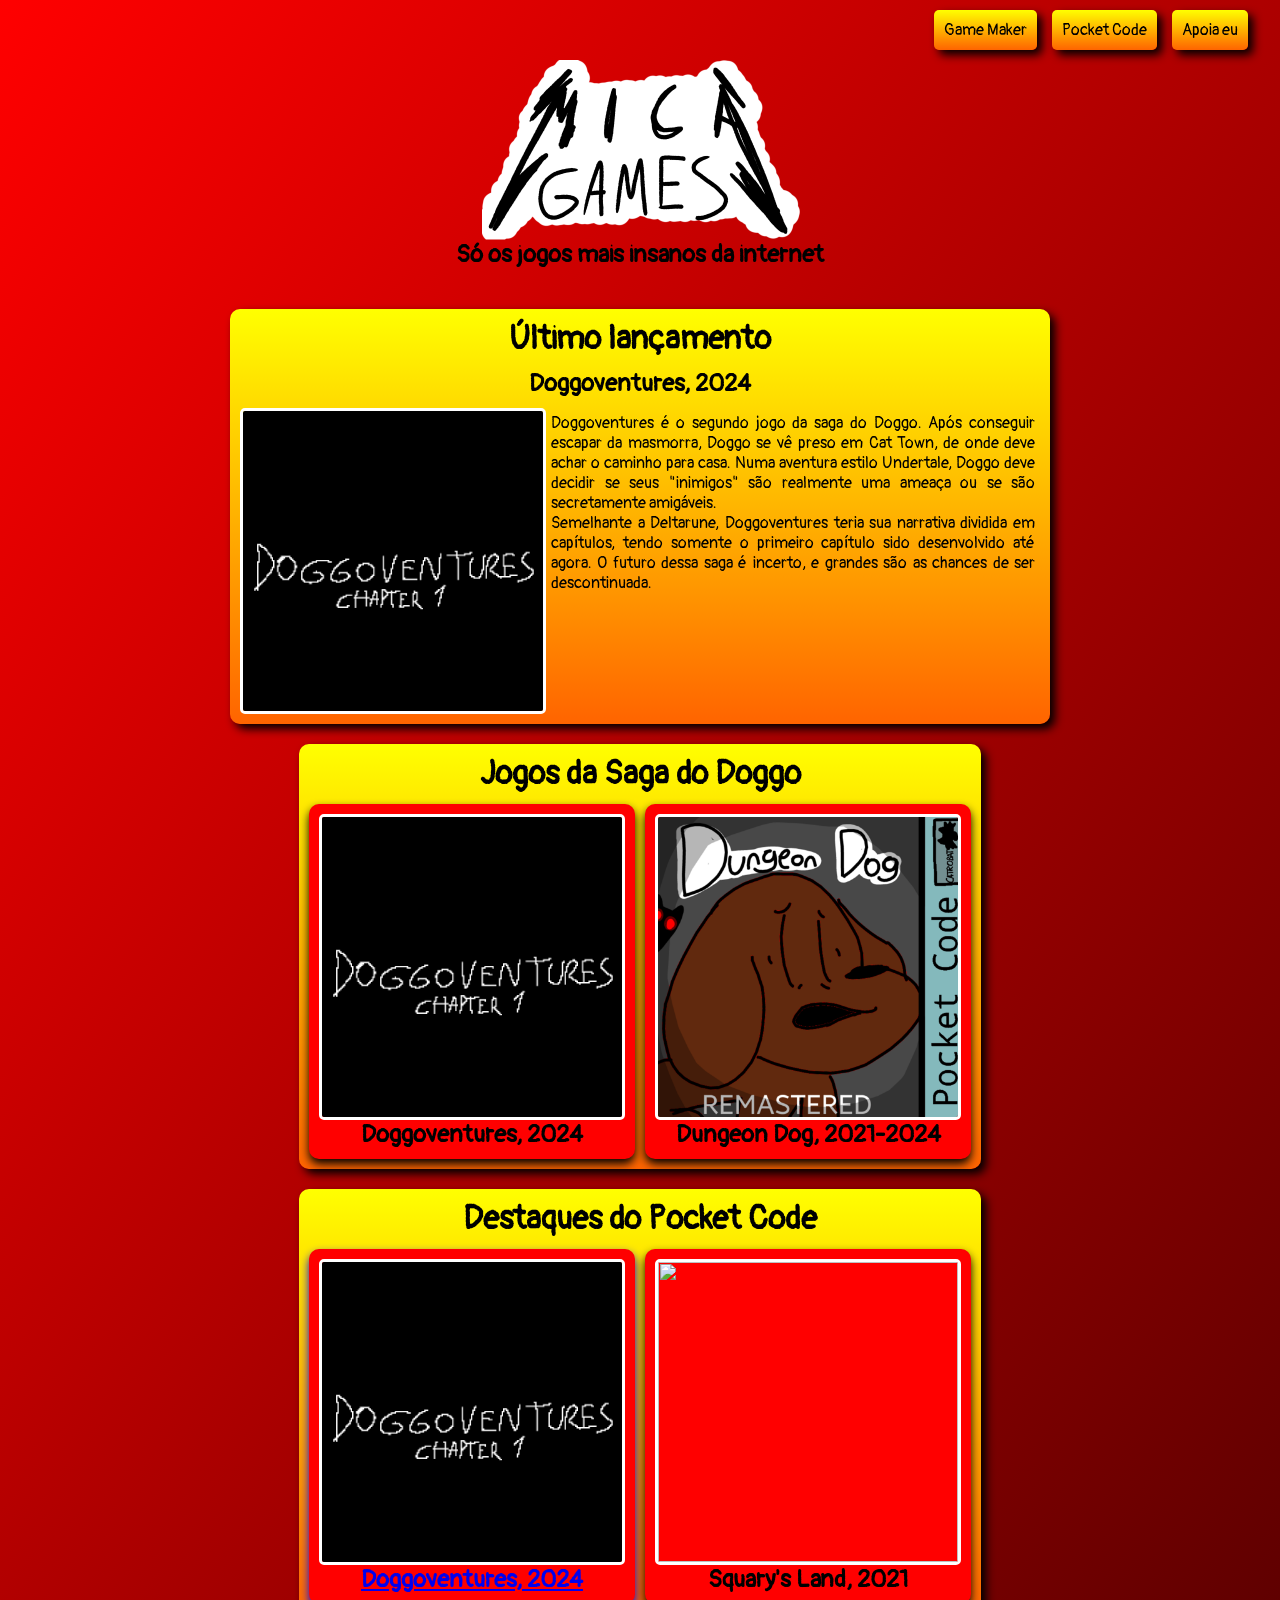
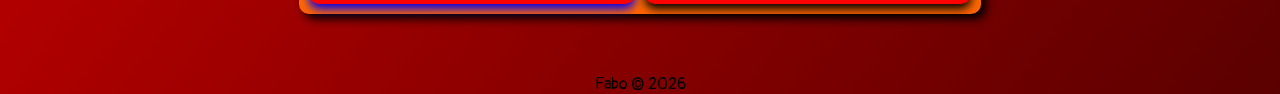
==== index.html @ 17b5a62d "new file:   gamepages/doggo.html 	modified:   index.html" ====
<!DOCTYPE html>

<html>
    <head>
        <title>MICAGAMES</title>
        <link rel="stylesheet" href="style.css">
        <link rel="icon" href="img/icon.png">
        <meta charset="utf-8">
        <meta name="keywords" content="jogos, games, download, indie">
        <meta name="viewport" content="width=device-width, initial-scale=1.0">
        <link rel="preconnect" href="https://fonts.googleapis.com">
        <link rel="preconnect" href="https://fonts.gstatic.com" crossorigin>
        <link href="https://fonts.googleapis.com/css2?family=Pangolin&display=swap" rel="stylesheet">
    </head>
    <body>
        <div class="bg">
            <div class="nav">
            <a href="" class="btn">Game Maker</a>
            <a href="pc.html" class="btn">Pocket Code</a>
            <a href="" class="btn">Apoia eu</a>
        </div>
        <div class="title">
            <img class="tit" src="img/tit.png">
            <h2>Só os jogos mais insanos da internet</h2>
        </div>
        <div class="sec" id="ul">
            <h1>Último lançamento</h1>
            <h2>Doggoventures, 2024</h2>
            <div style="display: flex;">
                <img src="img/doggo.jpg">
                <p style="text-wrap-mode: wrap; margin: 5px; text-align: justify;">
                    Doggoventures é o segundo jogo da saga do Doggo. Após conseguir escapar da masmorra, Doggo se vê preso em Cat Town, de onde
                    deve achar o caminho para casa. Numa aventura estilo Undertale, Doggo deve decidir se seus "inimigos" são realmente uma ameaça
                    ou se são secretamente amigáveis. <br>
                    Semelhante a Deltarune, Doggoventures teria sua narrativa dividida em capítulos, tendo somente o primeiro capítulo sido
                    desenvolvido até agora. O futuro dessa saga é incerto, e grandes são as chances de ser descontinuada.
                </p>
            </div>
        </div>
        <div class="sec">
            <h1>Jogos da Saga do Doggo</h1>
            <div style="display: flex; gap: 10px;"><div class="jog">
                <img src="img/doggo.jpg">
                <h2>Doggoventures, 2024</h2>
            </div>
            <div class="jog">
                <img src="img/dd.png">
                <h2>Dungeon Dog, 2021-2024</h2>
            </div>
        </div>
        </div>
        <div class="sec">
            <h1>Destaques do Pocket Code</h1>
            <div style="display: flex; gap: 10px;">
            <a href="gamepages/doggo.html"><div class="jog">
                <img src="img/doggo.jpg">
                <h2>Doggoventures, 2024</h2>
            </div></a>
            <div class="jog">
                <img src="img/sl.jpg">
                <h2>Squary's Land, 2021</h2>
            </div>
            </div>
        </div>
        <div class="foot">
            <p>Fabo &copy; 2026</p>
        </div>
        </div>
    </body>
</html>
---- style.css ----
*{
    margin: 0px;
    padding: 0px;
    font-family: "Pangolin", cursive;
}

body{
    background-color: rgb(91, 0, 0);
}

.bg{
    display: flex;
    flex-direction: column;
    height: fit-content;
    min-height: 100vh;
    width: 100vw;
    background-image: linear-gradient(to bottom right,red,rgb(91, 0, 0));
    align-items: center;
}

.title{
    display: flex;
    flex-direction: column;
    align-items: center;
    
    width: 100vw;
    margin-bottom: 30px;
}

.tit{
    width: 25%;
    height: 25%;
    border-style: none;
}

.nav{
    margin: 10px;
    display: flex;
    justify-content: right;
    gap: 15px;
    width: 95vw;
}

.btn{
    color: black;
    text-decoration: none;
    padding: 10px;
    width: fit-content;
    background-image: linear-gradient(yellow,rgb(255, 100, 0));
    border-radius: 5px;
    box-shadow: 5px 5px 10px black;
}

.btn:hover{
    transform: scale(1.1);
}

.foot{
    display: flex;
    flex-direction:column;
    width: 100vw;
    bottom: 0px;
    margin-top: 50px;
    align-items: center;
}

.sec{
    display: flex;
    flex-direction: column;
    background-image: linear-gradient(yellow,rgb(255, 100, 0));
    border-radius: 10px;
    margin: 10px;
    padding: 10px;
    box-shadow: 5px 5px 10px;
    gap: 10px;
    width: fit-content;
    cursor: pointer;
    align-items: center;
}

#ul{
    max-width: 50rem;
}

.sec:hover{
    transform: scale(1.01);
}

img{
    width: 300px;
    height: 300px;
    border-style: solid;
    border-color: white;
    border-radius: 5px;
}

.sec h1{
    width: fit-content;
}

.sec h2{
    width: fit-content;
}

.jog{
    background-color: rgb(255, 0, 0);
    border-radius: 10px;
    padding: 10px;
    display: flex;
    cursor: pointer;
    align-items: center;
    flex-direction: column;
    box-shadow: 0 5px 10px;
}

.jog:hover{
    transform: scale(1.05);
}

.grid{
    display:flex;
    gap: 71px;
    flex-wrap: wrap;
    width: 70rem;
    height: fit-content;
    align-items:center;
}
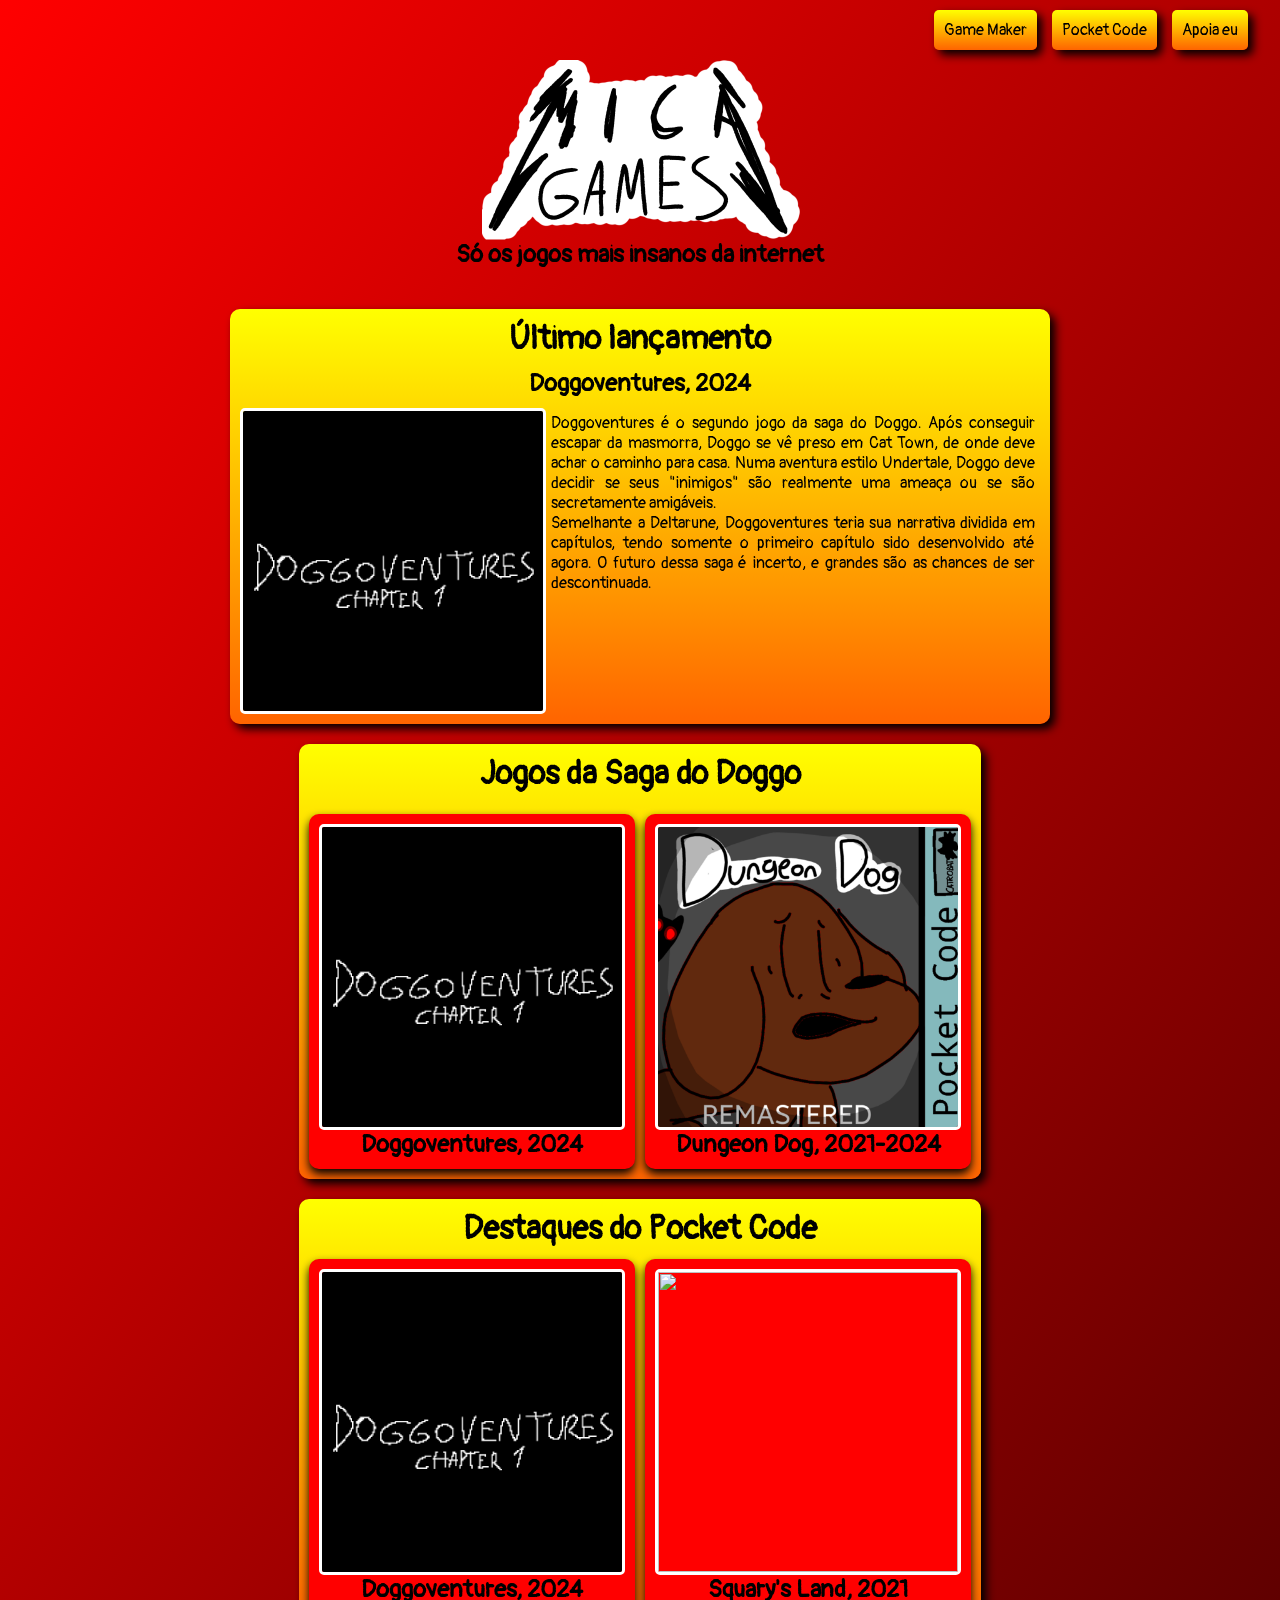
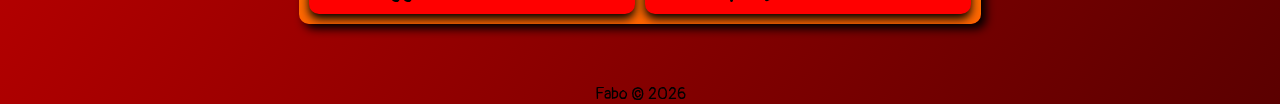
==== commit bef80594: "modified:   index.html" ====
--- a/index.html
+++ b/index.html
@@ -23,26 +23,29 @@
             <img class="tit" src="img/tit.png">
             <h2>Só os jogos mais insanos da internet</h2>
         </div>
-        <div class="sec" id="ul">
-            <h1>Último lançamento</h1>
-            <h2>Doggoventures, 2024</h2>
-            <div style="display: flex;">
-                <img src="img/doggo.jpg">
-                <p style="text-wrap-mode: wrap; margin: 5px; text-align: justify;">
-                    Doggoventures é o segundo jogo da saga do Doggo. Após conseguir escapar da masmorra, Doggo se vê preso em Cat Town, de onde
-                    deve achar o caminho para casa. Numa aventura estilo Undertale, Doggo deve decidir se seus "inimigos" são realmente uma ameaça
-                    ou se são secretamente amigáveis. <br>
-                    Semelhante a Deltarune, Doggoventures teria sua narrativa dividida em capítulos, tendo somente o primeiro capítulo sido
-                    desenvolvido até agora. O futuro dessa saga é incerto, e grandes são as chances de ser descontinuada.
-                </p>
+        <a href="gamepages/doggo.html" style="color: black; text-decoration: none;">
+            <div class="sec" id="ul">
+                <h1>Último lançamento</h1>
+                <h2>Doggoventures, 2024</h2>
+                <div style="display: flex;">
+                    <img src="img/doggo.jpg">
+                    <p style="text-wrap-mode: wrap; margin: 5px; text-align: justify;">
+                        Doggoventures é o segundo jogo da saga do Doggo. Após conseguir escapar da masmorra, Doggo se vê preso em Cat Town, de onde
+                        deve achar o caminho para casa. Numa aventura estilo Undertale, Doggo deve decidir se seus "inimigos" são realmente uma ameaça
+                        ou se são secretamente amigáveis. <br>
+                        Semelhante a Deltarune, Doggoventures teria sua narrativa dividida em capítulos, tendo somente o primeiro capítulo sido
+                        desenvolvido até agora. O futuro dessa saga é incerto, e grandes são as chances de ser descontinuada.
+                    </p>
+                </div>
             </div>
-        </div>
+        </a>
         <div class="sec">
             <h1>Jogos da Saga do Doggo</h1>
-            <div style="display: flex; gap: 10px;"><div class="jog">
+            <a href="gamepages/doggo.html" style="color: black; text-decoration: none;">
+                <div style="display: flex; gap: 10px;"><div class="jog">
                 <img src="img/doggo.jpg">
                 <h2>Doggoventures, 2024</h2>
-            </div>
+            </div></a>
             <div class="jog">
                 <img src="img/dd.png">
                 <h2>Dungeon Dog, 2021-2024</h2>
@@ -52,7 +55,8 @@
         <div class="sec">
             <h1>Destaques do Pocket Code</h1>
             <div style="display: flex; gap: 10px;">
-            <a href="gamepages/doggo.html"><div class="jog">
+            <a href="gamepages/doggo.html" style="color: black; text-decoration: none;">
+                <div class="jog">
                 <img src="img/doggo.jpg">
                 <h2>Doggoventures, 2024</h2>
             </div></a>
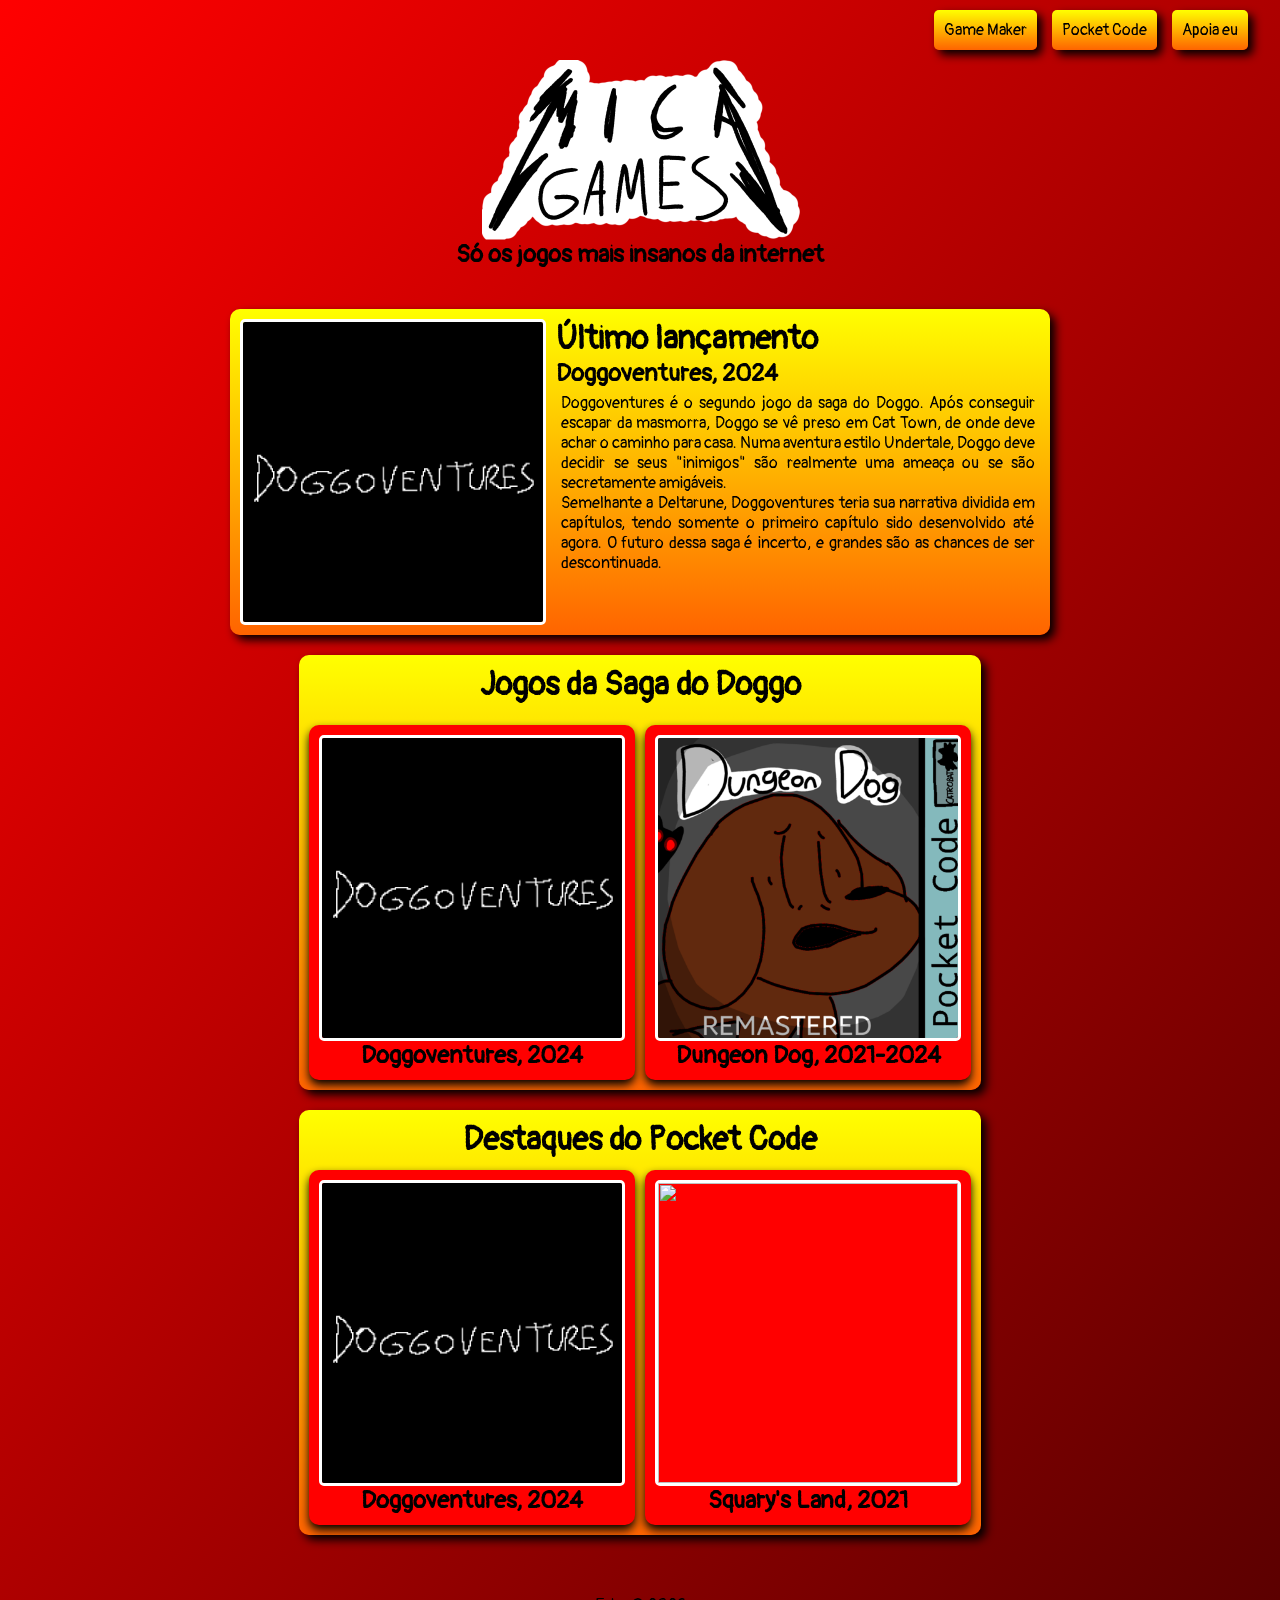
==== commit 8ee45e7c: "modified:   index.html" ====
--- a/index.html
+++ b/index.html
@@ -25,10 +25,12 @@
         </div>
         <a href="gamepages/doggo.html" style="color: black; text-decoration: none;">
             <div class="sec" id="ul">
-                <h1>Último lançamento</h1>
-                <h2>Doggoventures, 2024</h2>
-                <div style="display: flex;">
+                
+                <div style="display: flex; gap: 10px;">
                     <img src="img/doggo.jpg">
+                    <div>
+                        <h1>Último lançamento</h1>
+                    <h2>Doggoventures, 2024</h2>
                     <p style="text-wrap-mode: wrap; margin: 5px; text-align: justify;">
                         Doggoventures é o segundo jogo da saga do Doggo. Após conseguir escapar da masmorra, Doggo se vê preso em Cat Town, de onde
                         deve achar o caminho para casa. Numa aventura estilo Undertale, Doggo deve decidir se seus "inimigos" são realmente uma ameaça
@@ -36,6 +38,7 @@
                         Semelhante a Deltarune, Doggoventures teria sua narrativa dividida em capítulos, tendo somente o primeiro capítulo sido
                         desenvolvido até agora. O futuro dessa saga é incerto, e grandes são as chances de ser descontinuada.
                     </p>
+                    </div>
                 </div>
             </div>
         </a>
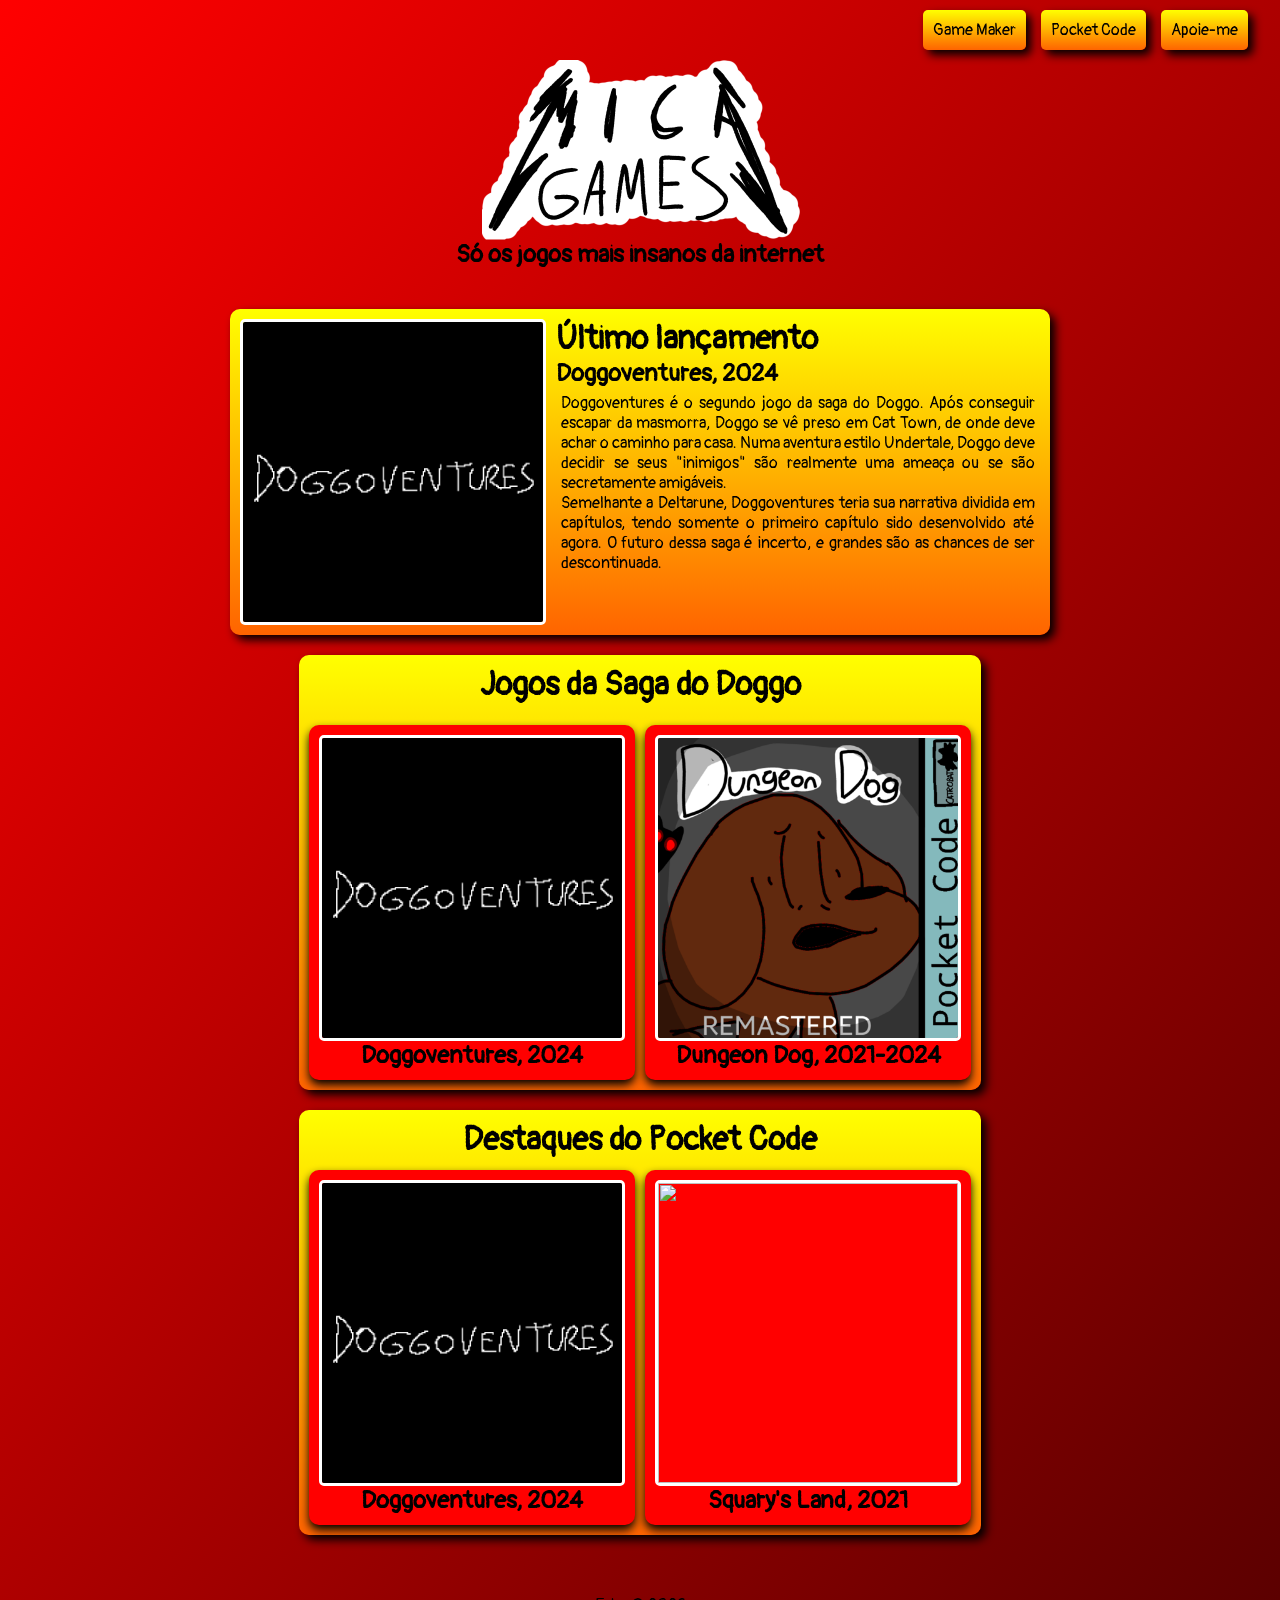
==== commit 8a9daa5f: "new file:   apoia.html 	modified:   gamepages/dd.html 	modified:   gamepages/doggo.html 	modified:  " ====
--- a/index.html
+++ b/index.html
@@ -17,7 +17,7 @@
             <div class="nav">
             <a href="" class="btn">Game Maker</a>
             <a href="pc.html" class="btn">Pocket Code</a>
-            <a href="" class="btn">Apoia eu</a>
+            <a href="apoia.html" class="btn">Apoie-me</a>
         </div>
         <div class="title">
             <img class="tit" src="img/tit.png">
@@ -49,10 +49,11 @@
                 <img src="img/doggo.jpg">
                 <h2>Doggoventures, 2024</h2>
             </div></a>
+            <a href="gamepages/dd.html" style="color: black; text-decoration: none;">
             <div class="jog">
                 <img src="img/dd.png">
                 <h2>Dungeon Dog, 2021-2024</h2>
-            </div>
+            </div></a>
         </div>
         </div>
         <div class="sec">
@@ -63,10 +64,12 @@
                 <img src="img/doggo.jpg">
                 <h2>Doggoventures, 2024</h2>
             </div></a>
+            <a href="gamepages/square.html" style="color: black; text-decoration: none;">
             <div class="jog">
                 <img src="img/sl.jpg">
                 <h2>Squary's Land, 2021</h2>
             </div>
+            </a>
             </div>
         </div>
         <div class="foot">
--- a/style.css
+++ b/style.css
@@ -59,7 +59,7 @@
     display: flex;
     flex-direction:column;
     width: 100vw;
-    bottom: 0px;
+    bottom: 0;
     margin-top: 50px;
     align-items: center;
 }
@@ -124,4 +124,13 @@
     width: 70rem;
     height: fit-content;
     align-items:center;
+}
+
+#pix{
+    margin-top: 0px;
+    cursor: default;
+}
+
+#pix:hover{
+    transform: scale(1);
 }
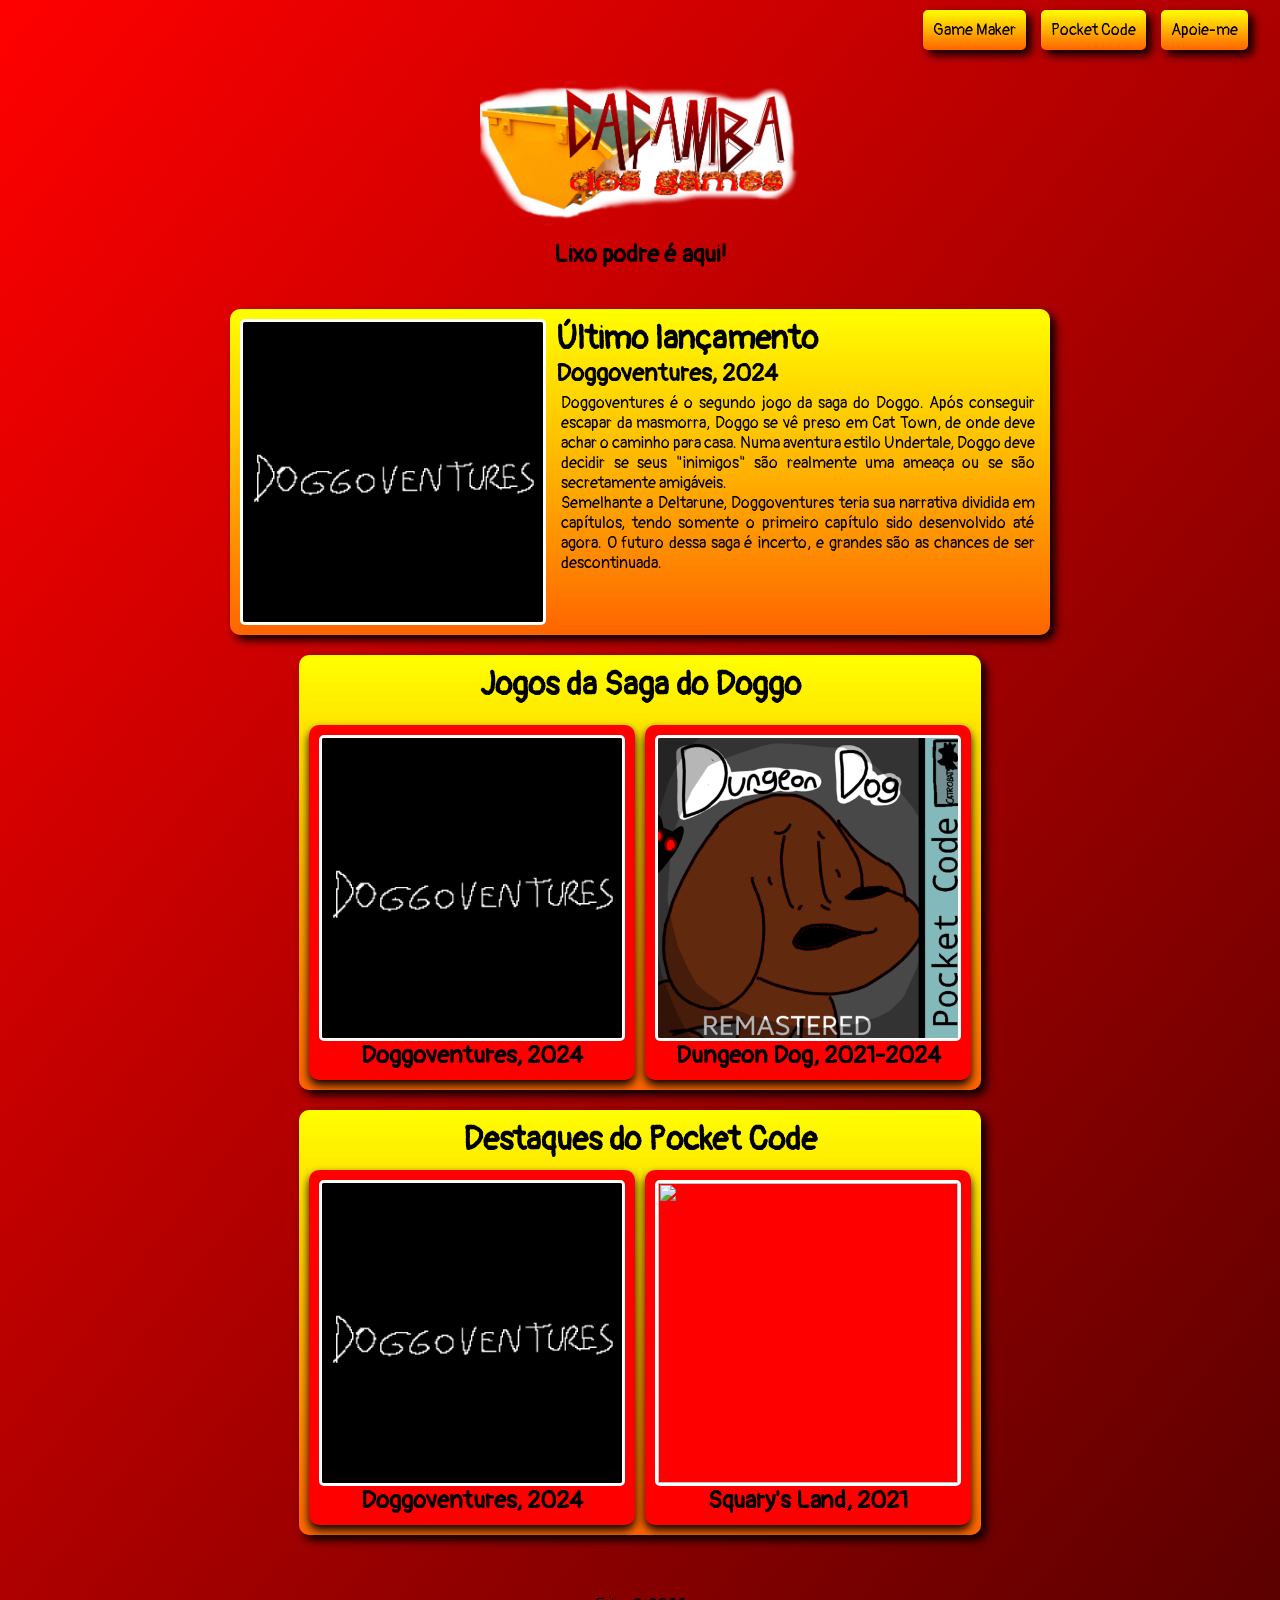
==== commit de3b53f8: "modified:   apoia.html 	modified:   gm.html 	new file:   img/cacambalogo.png 	new file:   img/icone." ====
--- a/index.html
+++ b/index.html
@@ -2,9 +2,9 @@
 
 <html>
     <head>
-        <title>MICAGAMES</title>
+        <title>CAÇAMBA</title>
         <link rel="stylesheet" href="style.css">
-        <link rel="icon" href="img/icon.png">
+        <link rel="icon" href="img/icone.png">
         <meta charset="utf-8">
         <meta name="keywords" content="jogos, games, download, indie">
         <meta name="viewport" content="width=device-width, initial-scale=1.0">
@@ -15,13 +15,13 @@
     <body>
         <div class="bg">
             <div class="nav">
-            <a href="" class="btn">Game Maker</a>
+            <a href="gm.html" class="btn">Game Maker</a>
             <a href="pc.html" class="btn">Pocket Code</a>
             <a href="apoia.html" class="btn">Apoie-me</a>
         </div>
         <div class="title">
-            <img class="tit" src="img/tit.png">
-            <h2>Só os jogos mais insanos da internet</h2>
+            <img class="tit" src="img/cacambalogo.png">
+            <h2>Lixo podre é aqui!</h2>
         </div>
         <a href="gamepages/doggo.html" style="color: black; text-decoration: none;">
             <div class="sec" id="ul">
